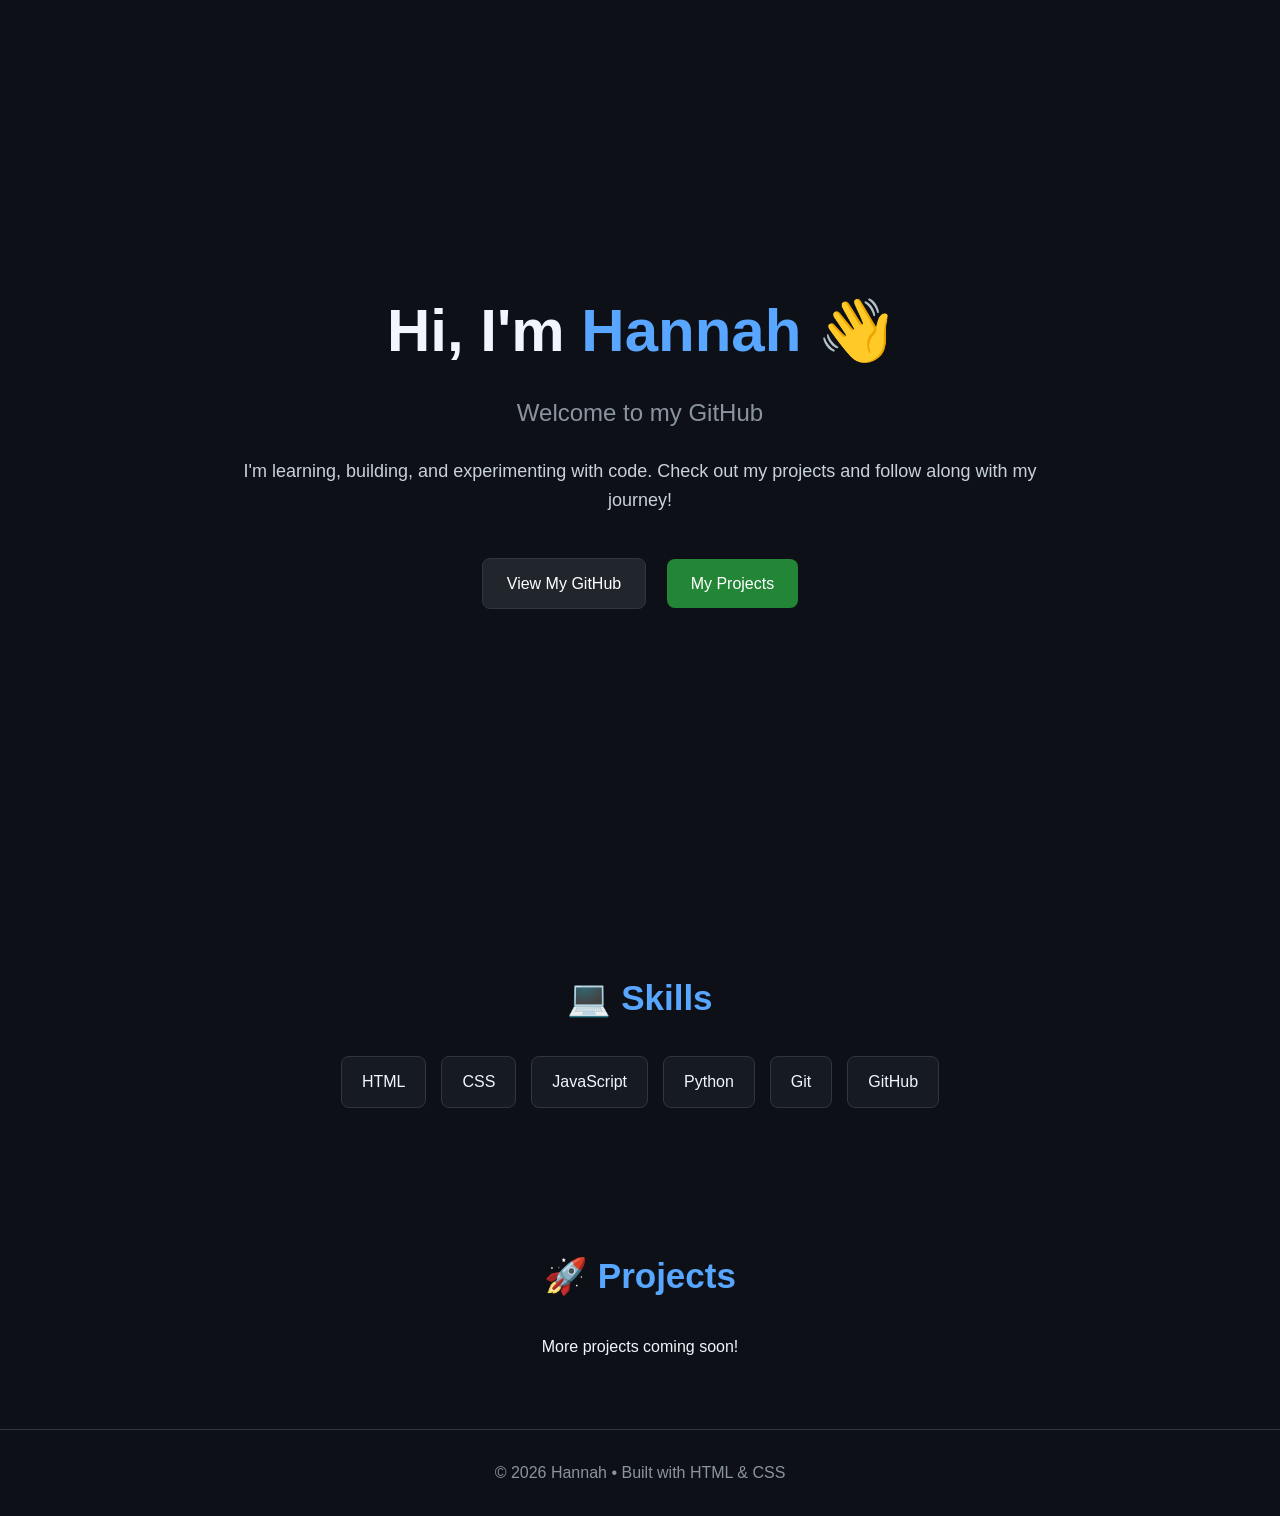
==== index.html @ f025196f "Create index.html for personal GitHub profile Initial HTML structure for personal GitHub page with s" ====
<!DOCTYPE html>
<html lang="en">
<head>
    <meta charset="UTF-8">
    <meta name="viewport" content="width=device-width, initial-scale=1.0">

    <title>Hannah's GitHub</title>

    <style>
        * {
            margin: 0;
            padding: 0;
            box-sizing: border-box;
        }

        body {
            font-family: Arial, sans-serif;
            background: #0d1117;
            color: #f0f6fc;
            line-height: 1.6;
        }

        header {
            min-height: 100vh;
            display: flex;
            justify-content: center;
            align-items: center;
            text-align: center;
            padding: 40px 20px;
        }

        .container {
            max-width: 800px;
        }

        h1 {
            font-size: 60px;
            margin-bottom: 15px;
        }

        h1 span {
            color: #58a6ff;
        }

        .subtitle {
            font-size: 24px;
            color: #8b949e;
            margin-bottom: 25px;
        }

        .description {
            font-size: 18px;
            color: #c9d1d9;
            margin-bottom: 35px;
        }

        .buttons a {
            display: inline-block;
            text-decoration: none;
            color: white;
            background: #238636;
            padding: 12px 24px;
            margin: 8px;
            border-radius: 8px;
            transition: 0.3s;
        }

        .buttons a:hover {
            background: #2ea043;
            transform: translateY(-2px);
        }

        .github {
            background: #21262d !important;
            border: 1px solid #30363d;
        }

        section {
            padding: 70px 20px;
            text-align: center;
        }

        section h2 {
            font-size: 35px;
            margin-bottom: 30px;
            color: #58a6ff;
        }

        .skills {
            display: flex;
            justify-content: center;
            flex-wrap: wrap;
            gap: 15px;
        }

        .skill {
            background: #161b22;
            border: 1px solid #30363d;
            padding: 12px 20px;
            border-radius: 8px;
        }

        footer {
            text-align: center;
            padding: 30px;
            color: #8b949e;
            border-top: 1px solid #30363d;
        }
    </style>
</head>

<body>

    <header>
        <div class="container">

            <h1>Hi, I'm <span>Hannah</span> 👋</h1>

            <p class="subtitle">
                Welcome to my GitHub
            </p>

            <p class="description">
                I'm learning, building, and experimenting with code.
                Check out my projects and follow along with my journey!
            </p>

            <div class="buttons">
                <a href="https://github.com/YOUR-USERNAME"
                   class="github"
                   target="_blank">
                    View My GitHub
                </a>

                <a href="#projects">
                    My Projects
                </a>
            </div>

        </div>
    </header>


    <section>
        <h2>💻 Skills</h2>

        <div class="skills">
            <div class="skill">HTML</div>
            <div class="skill">CSS</div>
            <div class="skill">JavaScript</div>
            <div class="skill">Python</div>
            <div class="skill">Git</div>
            <div class="skill">GitHub</div>
        </div>
    </section>


    <section id="projects">
        <h2>🚀 Projects</h2>

        <p>
            More projects coming soon!
        </p>
    </section>


    <footer>
        © 2026 Hannah • Built with HTML & CSS
    </footer>

</body>
</html>
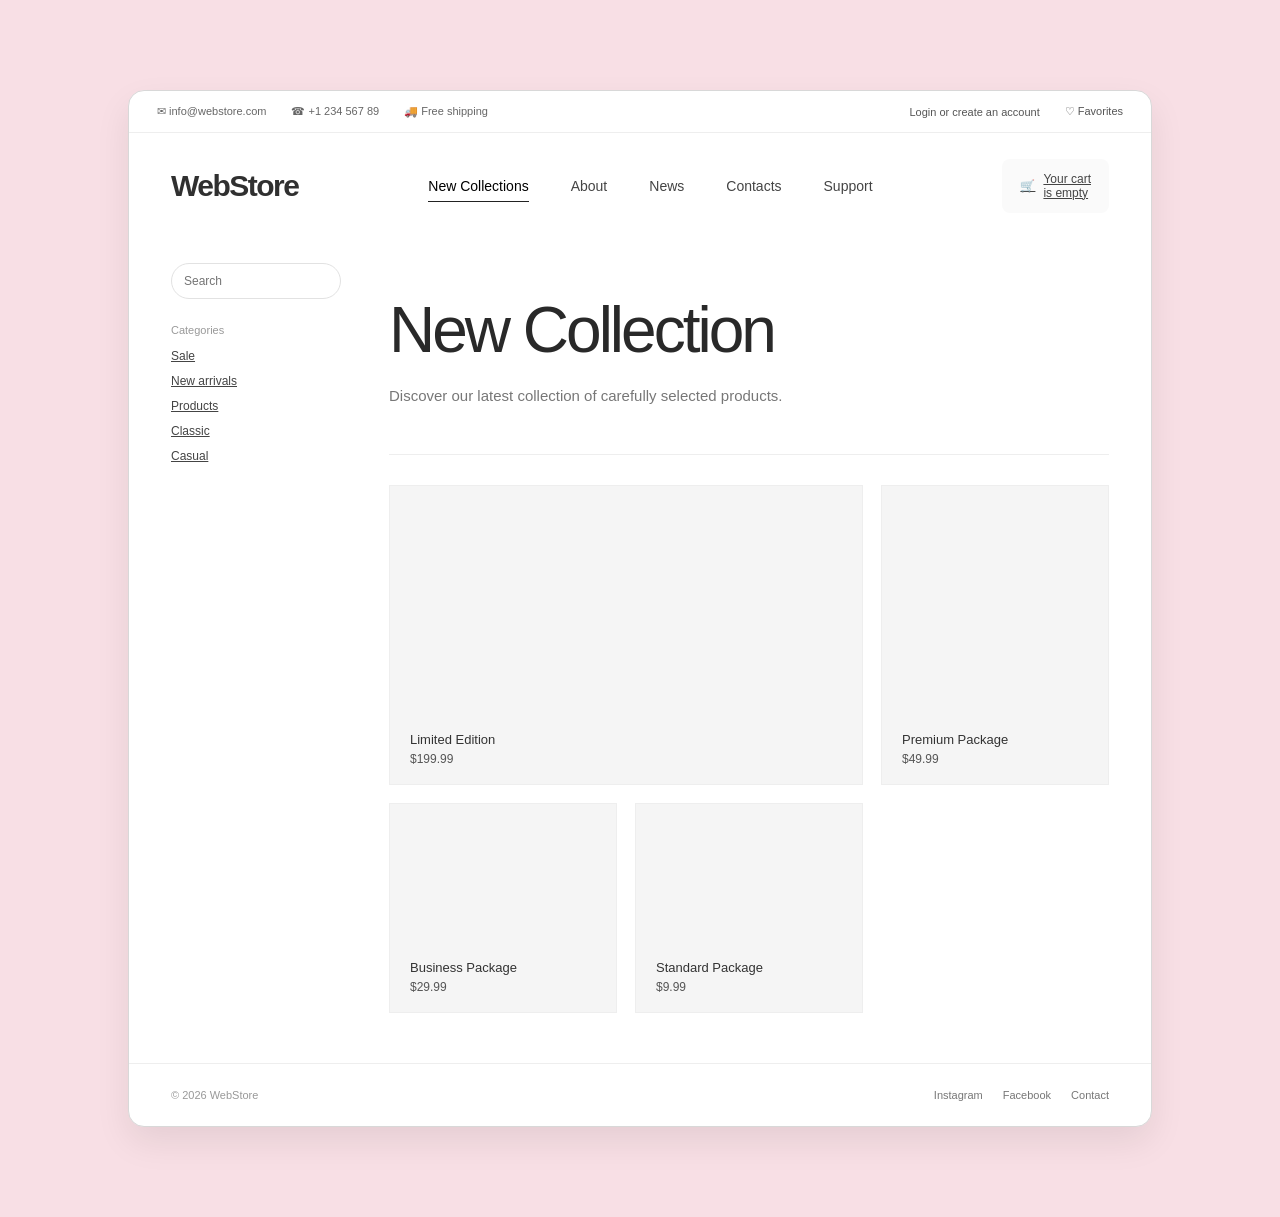
==== commit 0ef78849: "Update index.html" ====
--- a/index.html
+++ b/index.html
@@ -1,172 +1,183 @@
 <!DOCTYPE html>
 <html lang="en">
+
 <head>
+
     <meta charset="UTF-8">
-    <meta name="viewport" content="width=device-width, initial-scale=1.0">
 
-    <title>Hannah's GitHub</title>
+    <meta
+        name="viewport"
+        content="width=device-width, initial-scale=1.0">
 
-    <style>
-        * {
-            margin: 0;
-            padding: 0;
-            box-sizing: border-box;
-        }
+    <title>WebStore</title>
 
-        body {
-            font-family: Arial, sans-serif;
-            background: #0d1117;
-            color: #f0f6fc;
-            line-height: 1.6;
-        }
+    <link rel="stylesheet" href="style.css">
 
-        header {
-            min-height: 100vh;
-            display: flex;
-            justify-content: center;
-            align-items: center;
-            text-align: center;
-            padding: 40px 20px;
-        }
-
-        .container {
-            max-width: 800px;
-        }
-
-        h1 {
-            font-size: 60px;
-            margin-bottom: 15px;
-        }
-
-        h1 span {
-            color: #58a6ff;
-        }
-
-        .subtitle {
-            font-size: 24px;
-            color: #8b949e;
-            margin-bottom: 25px;
-        }
-
-        .description {
-            font-size: 18px;
-            color: #c9d1d9;
-            margin-bottom: 35px;
-        }
-
-        .buttons a {
-            display: inline-block;
-            text-decoration: none;
-            color: white;
-            background: #238636;
-            padding: 12px 24px;
-            margin: 8px;
-            border-radius: 8px;
-            transition: 0.3s;
-        }
-
-        .buttons a:hover {
-            background: #2ea043;
-            transform: translateY(-2px);
-        }
-
-        .github {
-            background: #21262d !important;
-            border: 1px solid #30363d;
-        }
-
-        section {
-            padding: 70px 20px;
-            text-align: center;
-        }
-
-        section h2 {
-            font-size: 35px;
-            margin-bottom: 30px;
-            color: #58a6ff;
-        }
-
-        .skills {
-            display: flex;
-            justify-content: center;
-            flex-wrap: wrap;
-            gap: 15px;
-        }
-
-        .skill {
-            background: #161b22;
-            border: 1px solid #30363d;
-            padding: 12px 20px;
-            border-radius: 8px;
-        }
-
-        footer {
-            text-align: center;
-            padding: 30px;
-            color: #8b949e;
-            border-top: 1px solid #30363d;
-        }
-    </style>
 </head>
 
 <body>
 
-    <header>
-        <div class="container">
+    <div class="site-frame">
 
-            <h1>Hi, I'm <span>Hannah</span> 👋</h1>
+        <!-- Navigation is inserted here -->
+        <div id="site-nav"></div>
 
-            <p class="subtitle">
-                Welcome to my GitHub
-            </p>
 
-            <p class="description">
-                I'm learning, building, and experimenting with code.
-                Check out my projects and follow along with my journey!
-            </p>
+        <main class="page-content">
 
-            <div class="buttons">
-                <a href="https://github.com/YOUR-USERNAME"
-                   class="github"
-                   target="_blank">
-                    View My GitHub
-                </a>
+            <aside class="sidebar">
 
-                <a href="#projects">
-                    My Projects
-                </a>
+                <input
+                    class="sidebar-search"
+                    type="search"
+                    placeholder="Search">
+
+                <div class="sidebar-section">
+
+                    <div class="sidebar-title">
+                        Categories
+                    </div>
+
+                    <ul>
+
+                        <li>
+                            <a href="#">Sale</a>
+                        </li>
+
+                        <li>
+                            <a href="#">New arrivals</a>
+                        </li>
+
+                        <li>
+                            <a href="#">Products</a>
+                        </li>
+
+                        <li>
+                            <a href="#">Classic</a>
+                        </li>
+
+                        <li>
+                            <a href="#">Casual</a>
+                        </li>
+
+                    </ul>
+
+                </div>
+
+            </aside>
+
+
+            <section class="main-content">
+
+                <div class="hero">
+
+                    <h1>
+                        New Collection
+                    </h1>
+
+                    <p>
+                        Discover our latest collection
+                        of carefully selected products.
+                    </p>
+
+                </div>
+
+
+                <div class="card-grid">
+
+                    <div class="card large">
+
+                        <div class="card-info">
+
+                            <div class="card-title">
+                                Limited Edition
+                            </div>
+
+                            <div class="card-price">
+                                $199.99
+                            </div>
+
+                        </div>
+
+                    </div>
+
+
+                    <div class="card">
+
+                        <div class="card-info">
+
+                            <div class="card-title">
+                                Premium Package
+                            </div>
+
+                            <div class="card-price">
+                                $49.99
+                            </div>
+
+                        </div>
+
+                    </div>
+
+
+                    <div class="card">
+
+                        <div class="card-info">
+
+                            <div class="card-title">
+                                Business Package
+                            </div>
+
+                            <div class="card-price">
+                                $29.99
+                            </div>
+
+                        </div>
+
+                    </div>
+
+
+                    <div class="card">
+
+                        <div class="card-info">
+
+                            <div class="card-title">
+                                Standard Package
+                            </div>
+
+                            <div class="card-price">
+                                $9.99
+                            </div>
+
+                        </div>
+
+                    </div>
+
+                </div>
+
+            </section>
+
+        </main>
+
+
+        <footer class="footer">
+
+            <span>
+                © 2026 WebStore
+            </span>
+
+            <div class="footer-links">
+                <a href="#">Instagram</a>
+                <a href="#">Facebook</a>
+                <a href="#">Contact</a>
             </div>
 
-        </div>
-    </header>
+        </footer>
+
+    </div>
 
 
-    <section>
-        <h2>💻 Skills</h2>
-
-        <div class="skills">
-            <div class="skill">HTML</div>
-            <div class="skill">CSS</div>
-            <div class="skill">JavaScript</div>
-            <div class="skill">Python</div>
-            <div class="skill">Git</div>
-            <div class="skill">GitHub</div>
-        </div>
-    </section>
-
-
-    <section id="projects">
-        <h2>🚀 Projects</h2>
-
-        <p>
-            More projects coming soon!
-        </p>
-    </section>
-
-
-    <footer>
-        © 2026 Hannah • Built with HTML & CSS
-    </footer>
+    <script src="navigation.js"></script>
 
 </body>
+
 </html>
--- a/style.css
+++ b/style.css
@@ -0,0 +1,581 @@
+/* =========================================
+   GLOBAL RESET
+========================================= */
+
+* {
+    margin: 0;
+    padding: 0;
+    box-sizing: border-box;
+}
+
+html {
+    scroll-behavior: smooth;
+}
+
+body {
+    font-family: Arial, Helvetica, sans-serif;
+    background: #f8dfe5; /* light pink */
+    color: #333;
+    min-height: 100vh;
+}
+
+
+/* =========================================
+   MAIN WEBSITE FRAME
+
+   10% of the screen is left as pink
+   around the website.
+========================================= */
+
+.site-frame {
+    width: 80vw;
+    min-height: 80vh;
+
+    margin: 10vh auto;
+
+    background: #ffffff;
+
+    border: 1px solid #d8d8d8;
+    border-radius: 16px;
+
+    overflow: hidden;
+
+    box-shadow:
+        0 15px 35px rgba(0, 0, 0, 0.08);
+}
+
+
+/* =========================================
+   TOP INFORMATION BAR
+========================================= */
+
+.top-bar {
+    height: 42px;
+
+    display: flex;
+    align-items: center;
+    justify-content: space-between;
+
+    padding: 0 28px;
+
+    border-bottom: 1px solid #eeeeee;
+
+    font-size: 11px;
+    color: #666;
+}
+
+.top-left,
+.top-right {
+    display: flex;
+    align-items: center;
+    gap: 25px;
+}
+
+.top-bar a {
+    color: #555;
+    text-decoration: none;
+}
+
+.top-bar a:hover {
+    color: #000;
+}
+
+
+/* =========================================
+   MAIN NAVIGATION
+========================================= */
+
+.main-nav {
+    min-height: 105px;
+
+    display: flex;
+    align-items: center;
+    justify-content: space-between;
+
+    padding: 0 42px;
+
+    background: #fff;
+}
+
+
+/* LOGO */
+
+.logo {
+    font-size: 30px;
+    font-weight: 700;
+    letter-spacing: -1.5px;
+
+    color: #303030;
+
+    text-decoration: none;
+}
+
+
+/* NAVIGATION LINKS */
+
+.nav-links {
+    display: flex;
+    align-items: center;
+    gap: 42px;
+
+    list-style: none;
+}
+
+.nav-links a {
+    position: relative;
+
+    color: #444;
+
+    text-decoration: none;
+
+    font-size: 14px;
+    font-weight: 400;
+
+    transition: color 0.25s ease;
+}
+
+.nav-links a:hover {
+    color: #000;
+}
+
+
+/* ACTIVE PAGE */
+
+.nav-links a.active {
+    color: #000;
+}
+
+.nav-links a.active::after {
+    content: "";
+
+    position: absolute;
+
+    left: 0;
+    right: 0;
+    bottom: -8px;
+
+    height: 1px;
+
+    background: #222;
+}
+
+
+/* =========================================
+   CART BUTTON
+========================================= */
+
+.cart-button {
+    display: flex;
+    align-items: center;
+    gap: 8px;
+
+    padding: 13px 18px;
+
+    border: none;
+    border-radius: 8px;
+
+    background: #fafafa;
+
+    color: #444;
+
+    font-size: 12px;
+
+    cursor: pointer;
+
+    transition: 0.25s ease;
+}
+
+.cart-button:hover {
+    background: #f0f0f0;
+}
+
+
+/* =========================================
+   PAGE CONTENT
+========================================= */
+
+.page-content {
+    display: flex;
+
+    padding: 25px 42px 50px;
+
+    gap: 48px;
+}
+
+
+/* =========================================
+   SIDEBAR
+========================================= */
+
+.sidebar {
+    width: 170px;
+    flex-shrink: 0;
+}
+
+.sidebar-search {
+    width: 100%;
+
+    padding: 10px 12px;
+
+    border: 1px solid #e2e2e2;
+    border-radius: 20px;
+
+    outline: none;
+
+    font-size: 12px;
+}
+
+.sidebar-search:focus {
+    border-color: #aaa;
+}
+
+
+.sidebar-section {
+    margin-top: 25px;
+}
+
+.sidebar-title {
+    font-size: 11px;
+    color: #999;
+
+    margin-bottom: 10px;
+}
+
+.sidebar ul {
+    list-style: none;
+}
+
+.sidebar li {
+    margin-bottom: 7px;
+}
+
+.sidebar a {
+    color: #444;
+
+    font-size: 12px;
+
+    text-decoration: underline;
+
+    transition: 0.2s;
+}
+
+.sidebar a:hover {
+    color: #000;
+}
+
+
+/* =========================================
+   MAIN PAGE AREA
+========================================= */
+
+.main-content {
+    flex: 1;
+}
+
+
+/* =========================================
+   HERO
+========================================= */
+
+.hero {
+    padding: 35px 0 45px;
+
+    border-bottom: 1px solid #eeeeee;
+}
+
+.hero h1 {
+    font-size: clamp(35px, 5vw, 64px);
+
+    line-height: 1;
+
+    font-weight: 500;
+
+    letter-spacing: -3px;
+
+    color: #292929;
+
+    margin-bottom: 20px;
+}
+
+.hero p {
+    max-width: 550px;
+
+    color: #777;
+
+    font-size: 15px;
+
+    line-height: 1.8;
+}
+
+
+/* =========================================
+   GRID
+========================================= */
+
+.card-grid {
+    display: grid;
+
+    grid-template-columns: repeat(3, 1fr);
+
+    gap: 18px;
+
+    margin-top: 30px;
+}
+
+
+/* =========================================
+   CARDS
+========================================= */
+
+.card {
+    position: relative;
+
+    min-height: 210px;
+
+    background: #f5f5f5;
+
+    border: 1px solid #eeeeee;
+
+    overflow: hidden;
+
+    transition:
+        transform 0.25s ease,
+        box-shadow 0.25s ease;
+}
+
+.card:hover {
+    transform: translateY(-4px);
+
+    box-shadow:
+        0 12px 25px rgba(0, 0, 0, 0.08);
+}
+
+
+/* LARGE CARD */
+
+.card.large {
+    grid-column: span 2;
+    min-height: 300px;
+}
+
+
+/* CARD IMAGE */
+
+.card-image {
+    width: 100%;
+    height: 100%;
+
+    object-fit: cover;
+
+    display: block;
+}
+
+
+/* CARD TEXT */
+
+.card-info {
+    position: absolute;
+
+    left: 20px;
+    bottom: 18px;
+}
+
+.card-title {
+    font-size: 13px;
+    color: #333;
+
+    margin-bottom: 5px;
+}
+
+.card-price {
+    font-size: 12px;
+    color: #555;
+}
+
+
+/* =========================================
+   BUTTONS
+========================================= */
+
+.button {
+    display: inline-block;
+
+    padding: 12px 22px;
+
+    background: #222;
+    color: #fff;
+
+    text-decoration: none;
+
+    border-radius: 5px;
+
+    font-size: 12px;
+
+    transition: 0.25s ease;
+}
+
+.button:hover {
+    background: #444;
+}
+
+
+/* =========================================
+   FOOTER
+========================================= */
+
+.footer {
+    border-top: 1px solid #eeeeee;
+
+    padding: 25px 42px;
+
+    display: flex;
+
+    justify-content: space-between;
+    align-items: center;
+
+    color: #999;
+
+    font-size: 11px;
+}
+
+.footer-links {
+    display: flex;
+    gap: 20px;
+}
+
+.footer a {
+    color: #777;
+    text-decoration: none;
+}
+
+.footer a:hover {
+    color: #222;
+}
+
+
+/* =========================================
+   MOBILE NAVIGATION
+========================================= */
+
+.menu-button {
+    display: none;
+
+    border: none;
+    background: transparent;
+
+    font-size: 24px;
+
+    cursor: pointer;
+}
+
+
+/* =========================================
+   RESPONSIVE DESIGN
+========================================= */
+
+@media (max-width: 900px) {
+
+    .site-frame {
+        width: 90vw;
+        margin: 5vh auto;
+    }
+
+    .main-nav {
+        padding: 0 25px;
+    }
+
+    .nav-links {
+        gap: 20px;
+    }
+
+    .page-content {
+        padding: 25px;
+        gap: 25px;
+    }
+
+    .card-grid {
+        grid-template-columns: repeat(2, 1fr);
+    }
+
+    .card.large {
+        grid-column: span 2;
+    }
+}
+
+
+@media (max-width: 650px) {
+
+    body {
+        background: #f8dfe5;
+    }
+
+    .site-frame {
+        width: 94vw;
+        margin: 3vh auto;
+
+        border-radius: 10px;
+    }
+
+    .top-bar {
+        display: none;
+    }
+
+    .main-nav {
+        min-height: 75px;
+
+        padding: 0 20px;
+    }
+
+    .menu-button {
+        display: block;
+    }
+
+    .nav-links {
+        display: none;
+
+        position: absolute;
+
+        top: 75px;
+        left: 0;
+        right: 0;
+
+        flex-direction: column;
+
+        padding: 25px;
+
+        background: white;
+
+        border-bottom: 1px solid #ddd;
+
+        z-index: 100;
+    }
+
+    .nav-links.open {
+        display: flex;
+    }
+
+    .page-content {
+        flex-direction: column;
+
+        padding: 20px;
+    }
+
+    .sidebar {
+        width: 100%;
+    }
+
+    .card-grid {
+        grid-template-columns: 1fr;
+    }
+
+    .card.large {
+        grid-column: span 1;
+    }
+
+    .footer {
+        flex-direction: column;
+        gap: 15px;
+
+        text-align: center;
+    }
+}
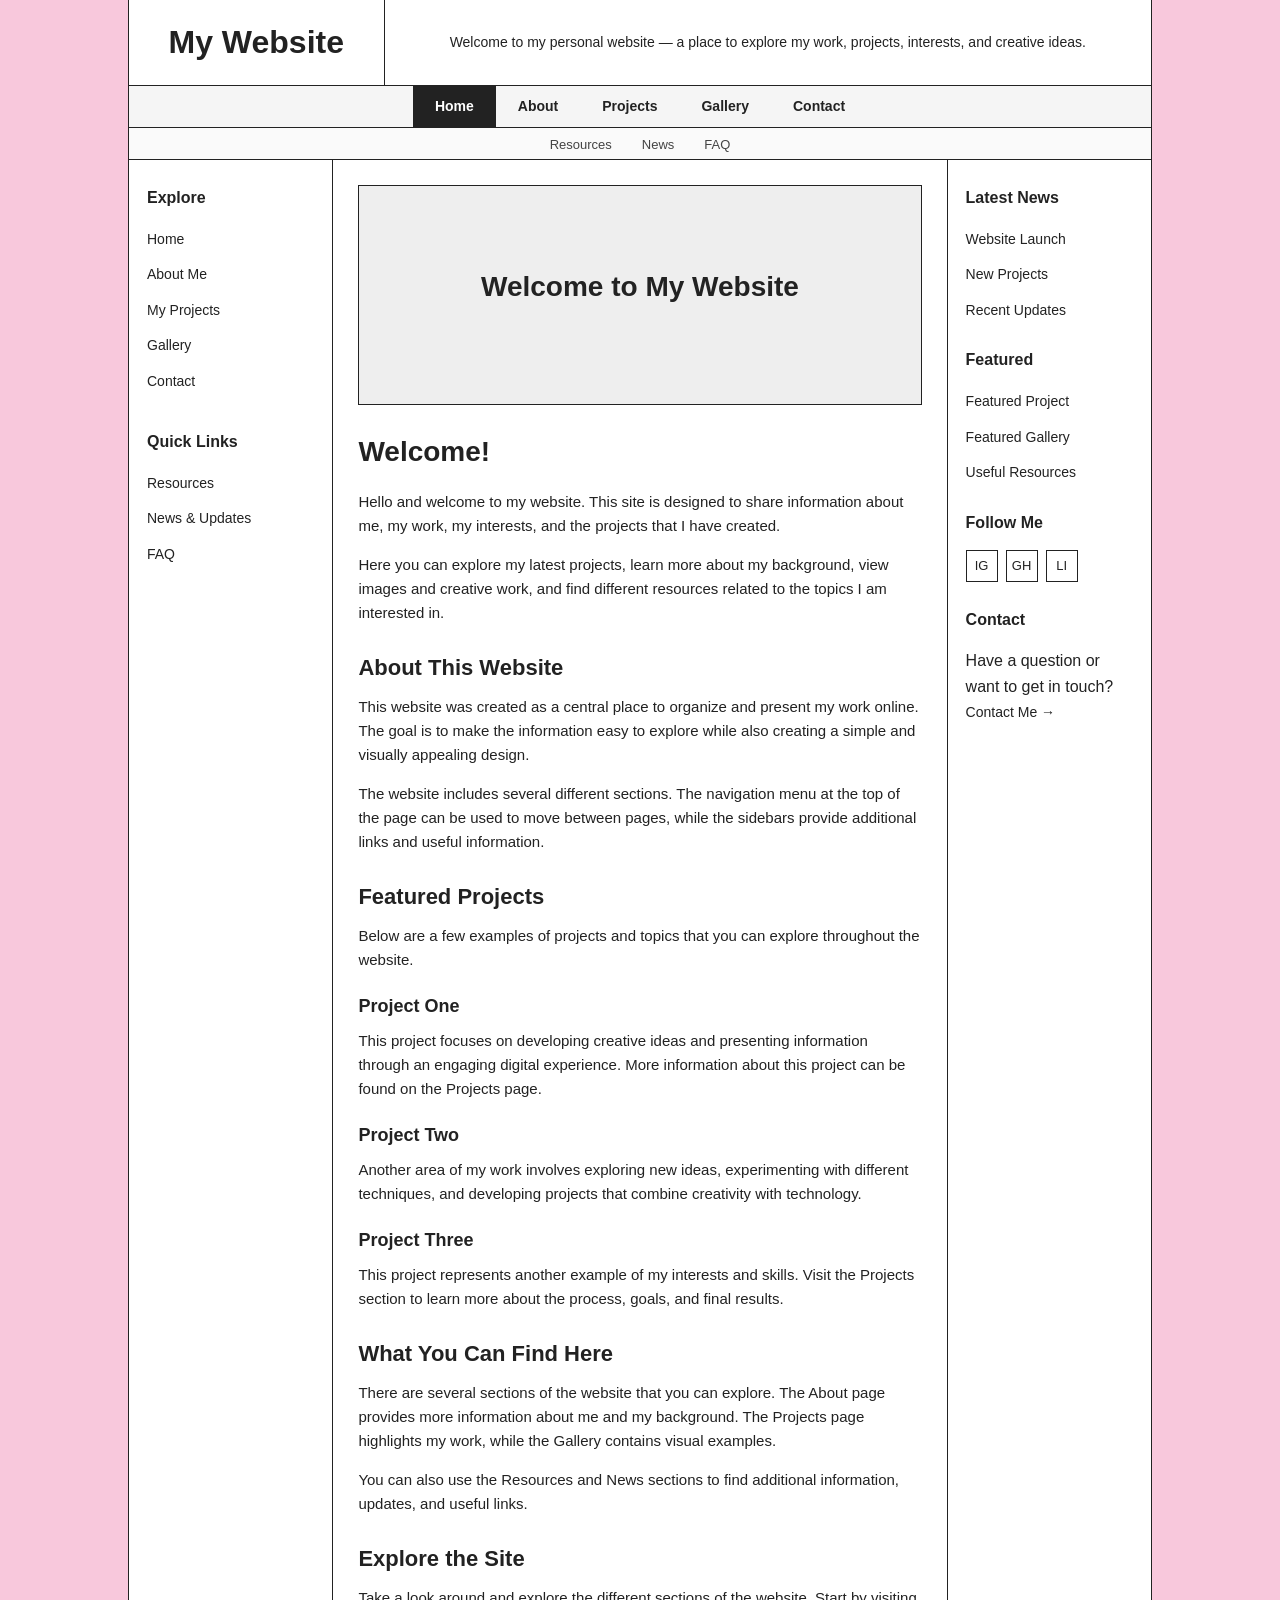
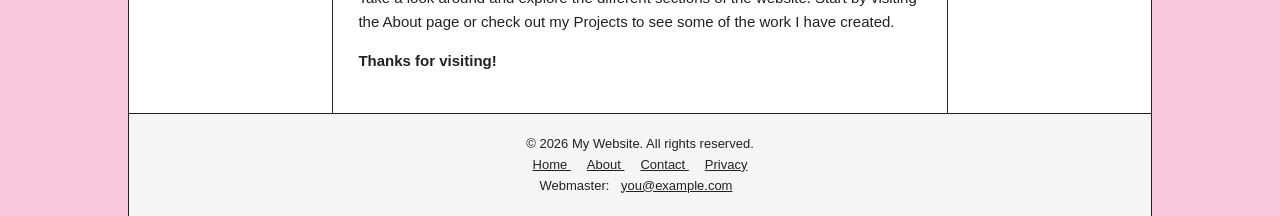
==== commit 4635dc17: "Revise index.html for website update" ====
--- a/index.html
+++ b/index.html
@@ -2,181 +2,469 @@
 <html lang="en">
 
 <head>
-
     <meta charset="UTF-8">
 
-    <meta
-        name="viewport"
-        content="width=device-width, initial-scale=1.0">
-
-    <title>WebStore</title>
-
+    <meta name="viewport" content="width=device-width, initial-scale=1.0">
+
+    <title>Home | My Website</title>
+
+    <!-- Main CSS -->
     <link rel="stylesheet" href="style.css">
-
 </head>
 
+
 <body>
 
-    <div class="site-frame">
-
-        <!-- Navigation is inserted here -->
-        <div id="site-nav"></div>
-
-
-        <main class="page-content">
-
-            <aside class="sidebar">
-
-                <input
-                    class="sidebar-search"
-                    type="search"
-                    placeholder="Search">
-
-                <div class="sidebar-section">
-
-                    <div class="sidebar-title">
-                        Categories
+    <!-- =========================================
+         MAIN WEBSITE CONTAINER
+         ========================================= -->
+
+    <div class="site-wrapper">
+
+
+        <!-- =========================================
+             HEADER
+             ========================================= -->
+
+        <header class="site-header">
+
+            <!-- Logo -->
+
+            <div class="logo">
+                <a href="index.html">My Website</a>
+            </div>
+
+
+            <!-- Website Description -->
+
+            <div class="header-info">
+
+                <p>
+                    Welcome to my personal website — a place to
+                    explore my work, projects, interests, and
+                    creative ideas.
+                </p>
+
+            </div>
+
+        </header>
+
+
+
+        <!-- =========================================
+             NAVIGATION
+             Created automatically by nav.js
+             ========================================= -->
+
+        <div id="navigation"></div>
+
+
+
+        <!-- =========================================
+             THREE COLUMN PAGE
+             ========================================= -->
+
+        <div class="page-layout">
+
+
+            <!-- =====================================
+                 LEFT SIDEBAR
+                 ===================================== -->
+
+            <aside class="left-sidebar">
+
+                <h3>Explore</h3>
+
+                <ul>
+
+                    <li>
+                        <a href="index.html">
+                            Home
+                        </a>
+                    </li>
+
+                    <li>
+                        <a href="about.html">
+                            About Me
+                        </a>
+                    </li>
+
+                    <li>
+                        <a href="projects.html">
+                            My Projects
+                        </a>
+                    </li>
+
+                    <li>
+                        <a href="gallery.html">
+                            Gallery
+                        </a>
+                    </li>
+
+                    <li>
+                        <a href="contact.html">
+                            Contact
+                        </a>
+                    </li>
+
+                </ul>
+
+
+                <br>
+
+
+                <h3>Quick Links</h3>
+
+                <ul>
+
+                    <li>
+                        <a href="resources.html">
+                            Resources
+                        </a>
+                    </li>
+
+                    <li>
+                        <a href="news.html">
+                            News & Updates
+                        </a>
+                    </li>
+
+                    <li>
+                        <a href="faq.html">
+                            FAQ
+                        </a>
+                    </li>
+
+                </ul>
+
+            </aside>
+
+
+
+            <!-- =====================================
+                 MAIN CONTENT
+                 ===================================== -->
+
+            <main class="main-content">
+
+
+                <!-- HERO IMAGE -->
+
+                <div class="hero">
+
+                    <h1>
+                        Welcome to My Website
+                    </h1>
+
+                </div>
+
+
+                <!-- INTRODUCTION -->
+
+                <h1>Welcome!</h1>
+
+                <p>
+                    Hello and welcome to my website. This site is
+                    designed to share information about me, my work,
+                    my interests, and the projects that I have
+                    created.
+                </p>
+
+                <p>
+                    Here you can explore my latest projects, learn
+                    more about my background, view images and
+                    creative work, and find different resources
+                    related to the topics I am interested in.
+                </p>
+
+
+                <!-- ABOUT SECTION -->
+
+                <h2>About This Website</h2>
+
+                <p>
+                    This website was created as a central place to
+                    organize and present my work online. The goal is
+                    to make the information easy to explore while
+                    also creating a simple and visually appealing
+                    design.
+                </p>
+
+                <p>
+                    The website includes several different sections.
+                    The navigation menu at the top of the page can be
+                    used to move between pages, while the sidebars
+                    provide additional links and useful information.
+                </p>
+
+
+                <!-- FEATURED PROJECTS -->
+
+                <h2>Featured Projects</h2>
+
+                <p>
+                    Below are a few examples of projects and topics
+                    that you can explore throughout the website.
+                </p>
+
+
+                <h3>Project One</h3>
+
+                <p>
+                    This project focuses on developing creative ideas
+                    and presenting information through an engaging
+                    digital experience. More information about this
+                    project can be found on the Projects page.
+                </p>
+
+
+                <h3>Project Two</h3>
+
+                <p>
+                    Another area of my work involves exploring new
+                    ideas, experimenting with different techniques,
+                    and developing projects that combine creativity
+                    with technology.
+                </p>
+
+
+                <h3>Project Three</h3>
+
+                <p>
+                    This project represents another example of my
+                    interests and skills. Visit the Projects section
+                    to learn more about the process, goals, and final
+                    results.
+                </p>
+
+
+                <!-- WHAT YOU CAN FIND -->
+
+                <h2>What You Can Find Here</h2>
+
+                <p>
+                    There are several sections of the website that
+                    you can explore. The About page provides more
+                    information about me and my background. The
+                    Projects page highlights my work, while the
+                    Gallery contains visual examples.
+                </p>
+
+                <p>
+                    You can also use the Resources and News sections
+                    to find additional information, updates, and
+                    useful links.
+                </p>
+
+
+                <!-- CALL TO ACTION -->
+
+                <h2>Explore the Site</h2>
+
+                <p>
+                    Take a look around and explore the different
+                    sections of the website. Start by visiting the
+                    About page or check out my Projects to see some
+                    of the work I have created.
+                </p>
+
+
+                <p>
+
+                    <strong>
+                        Thanks for visiting!
+                    </strong>
+
+                </p>
+
+            </main>
+
+
+
+            <!-- =====================================
+                 RIGHT SIDEBAR
+                 ===================================== -->
+
+            <aside class="right-sidebar">
+
+                <div class="sticky-content">
+
+
+                    <!-- NEWS -->
+
+                    <div class="sidebar-section">
+
+                        <h3>Latest News</h3>
+
+                        <ul>
+
+                            <li>
+                                <a href="news.html">
+                                    Website Launch
+                                </a>
+                            </li>
+
+                            <li>
+                                <a href="news.html">
+                                    New Projects
+                                </a>
+                            </li>
+
+                            <li>
+                                <a href="news.html">
+                                    Recent Updates
+                                </a>
+                            </li>
+
+                        </ul>
+
                     </div>
 
-                    <ul>
-
-                        <li>
-                            <a href="#">Sale</a>
-                        </li>
-
-                        <li>
-                            <a href="#">New arrivals</a>
-                        </li>
-
-                        <li>
-                            <a href="#">Products</a>
-                        </li>
-
-                        <li>
-                            <a href="#">Classic</a>
-                        </li>
-
-                        <li>
-                            <a href="#">Casual</a>
-                        </li>
-
-                    </ul>
+
+
+                    <!-- FEATURED -->
+
+                    <div class="sidebar-section">
+
+                        <h3>Featured</h3>
+
+                        <ul>
+
+                            <li>
+                                <a href="projects.html">
+                                    Featured Project
+                                </a>
+                            </li>
+
+                            <li>
+                                <a href="gallery.html">
+                                    Featured Gallery
+                                </a>
+                            </li>
+
+                            <li>
+                                <a href="resources.html">
+                                    Useful Resources
+                                </a>
+                            </li>
+
+                        </ul>
+
+                    </div>
+
+
+
+                    <!-- SOCIAL MEDIA -->
+
+                    <div class="sidebar-section">
+
+                        <h3>Follow Me</h3>
+
+                        <div class="social-links">
+
+                            <a
+                                href="#"
+                                aria-label="Instagram">
+                                IG
+                            </a>
+
+                            <a
+                                href="#"
+                                aria-label="GitHub">
+                                GH
+                            </a>
+
+                            <a
+                                href="#"
+                                aria-label="LinkedIn">
+                                LI
+                            </a>
+
+                        </div>
+
+                    </div>
+
+
+
+                    <!-- CONTACT -->
+
+                    <div class="sidebar-section">
+
+                        <h3>Contact</h3>
+
+                        <p>
+                            Have a question or want to get in
+                            touch?
+                        </p>
+
+                        <a href="contact.html">
+                            Contact Me →
+                        </a>
+
+                    </div>
+
 
                 </div>
 
             </aside>
 
 
-            <section class="main-content">
-
-                <div class="hero">
-
-                    <h1>
-                        New Collection
-                    </h1>
-
-                    <p>
-                        Discover our latest collection
-                        of carefully selected products.
-                    </p>
-
-                </div>
-
-
-                <div class="card-grid">
-
-                    <div class="card large">
-
-                        <div class="card-info">
-
-                            <div class="card-title">
-                                Limited Edition
-                            </div>
-
-                            <div class="card-price">
-                                $199.99
-                            </div>
-
-                        </div>
-
-                    </div>
-
-
-                    <div class="card">
-
-                        <div class="card-info">
-
-                            <div class="card-title">
-                                Premium Package
-                            </div>
-
-                            <div class="card-price">
-                                $49.99
-                            </div>
-
-                        </div>
-
-                    </div>
-
-
-                    <div class="card">
-
-                        <div class="card-info">
-
-                            <div class="card-title">
-                                Business Package
-                            </div>
-
-                            <div class="card-price">
-                                $29.99
-                            </div>
-
-                        </div>
-
-                    </div>
-
-
-                    <div class="card">
-
-                        <div class="card-info">
-
-                            <div class="card-title">
-                                Standard Package
-                            </div>
-
-                            <div class="card-price">
-                                $9.99
-                            </div>
-
-                        </div>
-
-                    </div>
-
-                </div>
-
-            </section>
-
-        </main>
-
-
-        <footer class="footer">
-
-            <span>
-                © 2026 WebStore
-            </span>
-
-            <div class="footer-links">
-                <a href="#">Instagram</a>
-                <a href="#">Facebook</a>
-                <a href="#">Contact</a>
-            </div>
+        </div>
+
+
+
+        <!-- =========================================
+             FOOTER
+             ========================================= -->
+
+        <footer class="site-footer">
+
+            <p>
+                © 2026 My Website. All rights reserved.
+            </p>
+
+            <p>
+
+                <a href="index.html">
+                    Home
+                </a>
+
+                <a href="about.html">
+                    About
+                </a>
+
+                <a href="contact.html">
+                    Contact
+                </a>
+
+                <a href="privacy.html">
+                    Privacy
+                </a>
+
+            </p>
+
+            <p>
+
+                Webmaster:
+                
+                <a href="mailto:you@example.com">
+                    you@example.com
+                </a>
+
+            </p>
 
         </footer>
 
+
     </div>
 
 
-    <script src="navigation.js"></script>
+
+    <!-- =========================================
+         JAVASCRIPT NAVIGATION
+         ========================================= -->
+
+    <script src="nav.js"></script>
 
 </body>
 
--- a/style.css
+++ b/style.css
@@ -1,11 +1,11 @@
 /* =========================================
-   GLOBAL RESET
-========================================= */
+   GLOBAL STYLES
+   ========================================= */
 
 * {
+    box-sizing: border-box;
     margin: 0;
     padding: 0;
-    box-sizing: border-box;
 }
 
 html {
@@ -14,568 +14,401 @@
 
 body {
     font-family: Arial, Helvetica, sans-serif;
-    background: #f8dfe5; /* light pink */
-    color: #333;
+    background-color: #f8c8dc; /* Pink outer background */
+    color: #222;
+    line-height: 1.6;
+}
+
+/* =========================================
+   MAIN WEBSITE CONTAINER
+   Leaves 10% background on each side
+   ========================================= */
+
+.site-wrapper {
+    width: 80%;
+    margin: 0 auto;
     min-height: 100vh;
-}
-
-
-/* =========================================
-   MAIN WEBSITE FRAME
-
-   10% of the screen is left as pink
-   around the website.
-========================================= */
-
-.site-frame {
-    width: 80vw;
-    min-height: 80vh;
-
-    margin: 10vh auto;
-
-    background: #ffffff;
-
-    border: 1px solid #d8d8d8;
-    border-radius: 16px;
-
-    overflow: hidden;
-
-    box-shadow:
-        0 15px 35px rgba(0, 0, 0, 0.08);
-}
-
-
-/* =========================================
-   TOP INFORMATION BAR
-========================================= */
-
-.top-bar {
-    height: 42px;
-
-    display: flex;
-    align-items: center;
-    justify-content: space-between;
-
-    padding: 0 28px;
-
-    border-bottom: 1px solid #eeeeee;
-
-    font-size: 11px;
-    color: #666;
-}
-
-.top-left,
-.top-right {
-    display: flex;
-    align-items: center;
-    gap: 25px;
-}
-
-.top-bar a {
-    color: #555;
-    text-decoration: none;
-}
-
-.top-bar a:hover {
-    color: #000;
-}
-
-
-/* =========================================
-   MAIN NAVIGATION
-========================================= */
-
-.main-nav {
-    min-height: 105px;
-
-    display: flex;
-    align-items: center;
-    justify-content: space-between;
-
-    padding: 0 42px;
-
-    background: #fff;
-}
-
-
-/* LOGO */
+    background-color: #ffffff;
+    border-left: 1px solid #222;
+    border-right: 1px solid #222;
+}
+
+/* =========================================
+   HEADER
+   ========================================= */
+
+.site-header {
+    display: grid;
+    grid-template-columns: 25% 75%;
+    border-bottom: 1px solid #222;
+}
+
+/* Logo area */
 
 .logo {
-    font-size: 30px;
-    font-weight: 700;
-    letter-spacing: -1.5px;
-
-    color: #303030;
-
-    text-decoration: none;
-}
-
-
-/* NAVIGATION LINKS */
-
-.nav-links {
-    display: flex;
-    align-items: center;
-    gap: 42px;
-
+    min-height: 85px;
+    display: flex;
+    align-items: center;
+    justify-content: center;
+    border-right: 1px solid #222;
+    font-size: 32px;
+    font-weight: bold;
+}
+
+.logo a {
+    color: #222;
+    text-decoration: none;
+}
+
+/* Information/banner area */
+
+.header-info {
+    display: flex;
+    align-items: center;
+    justify-content: center;
+    text-align: center;
+    padding: 20px;
+    min-height: 85px;
+    background-color: #fff;
+}
+
+.header-info p {
+    max-width: 650px;
+    font-size: 14px;
+}
+
+/* =========================================
+   NAVIGATION
+   Generated by JavaScript
+   ========================================= */
+
+#navigation {
+    width: 100%;
+}
+
+/* Primary navigation */
+
+.primary-nav {
+    display: flex;
+    justify-content: center;
+    align-items: center;
+    min-height: 42px;
+    border-bottom: 1px solid #222;
+    background-color: #f5f5f5;
+}
+
+.primary-nav ul {
+    display: flex;
     list-style: none;
-}
-
-.nav-links a {
-    position: relative;
-
+    flex-wrap: wrap;
+    justify-content: center;
+}
+
+.primary-nav li {
+    margin: 0;
+}
+
+.primary-nav a {
+    display: block;
+    padding: 9px 22px;
+    color: #222;
+    text-decoration: none;
+    font-weight: bold;
+    font-size: 14px;
+    transition: 0.2s ease;
+}
+
+.primary-nav a:hover,
+.primary-nav a.active {
+    background-color: #222;
+    color: white;
+}
+
+/* Secondary navigation */
+
+.secondary-nav {
+    min-height: 32px;
+    display: flex;
+    align-items: center;
+    justify-content: center;
+    border-bottom: 1px solid #222;
+    background-color: #fafafa;
+}
+
+.secondary-nav ul {
+    display: flex;
+    list-style: none;
+    flex-wrap: wrap;
+}
+
+.secondary-nav a {
+    padding: 5px 15px;
     color: #444;
-
-    text-decoration: none;
-
+    text-decoration: none;
+    font-size: 13px;
+}
+
+.secondary-nav a:hover {
+    text-decoration: underline;
+}
+
+/* =========================================
+   MAIN PAGE LAYOUT
+   ========================================= */
+
+.page-layout {
+    display: grid;
+    grid-template-columns: 20% 60% 20%;
+    align-items: stretch;
+}
+
+/* =========================================
+   LEFT SIDEBAR
+   ========================================= */
+
+.left-sidebar {
+    border-right: 1px solid #222;
+    padding: 25px 18px;
+}
+
+.left-sidebar h3 {
+    font-size: 16px;
+    margin-bottom: 15px;
+}
+
+.left-sidebar ul {
+    list-style: none;
+}
+
+.left-sidebar li {
+    margin-bottom: 10px;
+}
+
+.left-sidebar a {
+    color: #222;
+    text-decoration: none;
     font-size: 14px;
-    font-weight: 400;
-
-    transition: color 0.25s ease;
-}
-
-.nav-links a:hover {
-    color: #000;
-}
-
-
-/* ACTIVE PAGE */
-
-.nav-links a.active {
-    color: #000;
-}
-
-.nav-links a.active::after {
-    content: "";
-
-    position: absolute;
-
-    left: 0;
-    right: 0;
-    bottom: -8px;
-
-    height: 1px;
-
-    background: #222;
-}
-
-
-/* =========================================
-   CART BUTTON
-========================================= */
-
-.cart-button {
-    display: flex;
-    align-items: center;
+}
+
+.left-sidebar a:hover {
+    text-decoration: underline;
+}
+
+/* =========================================
+   MAIN CONTENT
+   ========================================= */
+
+.main-content {
+    padding: 25px;
+    min-width: 0;
+}
+
+/* Hero image */
+
+.hero-image {
+    width: 100%;
+    height: 220px;
+    object-fit: cover;
+    display: block;
+    border: 1px solid #222;
+    margin-bottom: 20px;
+}
+
+/* If you use a hero div instead of an image */
+
+.hero {
+    width: 100%;
+    min-height: 220px;
+    border: 1px solid #222;
+    display: flex;
+    align-items: center;
+    justify-content: center;
+    margin-bottom: 25px;
+    background-color: #eee;
+}
+
+.hero h1 {
+    font-size: 32px;
+}
+
+/* Main text */
+
+.main-content h1 {
+    font-size: 28px;
+    margin-bottom: 15px;
+}
+
+.main-content h2 {
+    font-size: 22px;
+    margin-top: 25px;
+    margin-bottom: 10px;
+}
+
+.main-content h3 {
+    font-size: 18px;
+    margin-top: 20px;
+    margin-bottom: 8px;
+}
+
+.main-content p {
+    margin-bottom: 15px;
+    font-size: 15px;
+}
+
+.main-content img {
+    max-width: 100%;
+    height: auto;
+}
+
+/* =========================================
+   RIGHT STICKY SIDEBAR
+   ========================================= */
+
+.right-sidebar {
+    border-left: 1px solid #222;
+    padding: 25px 18px;
+}
+
+.sticky-content {
+    position: sticky;
+    top: 20px;
+}
+
+.right-sidebar h3 {
+    font-size: 16px;
+    margin-bottom: 15px;
+}
+
+.sidebar-section {
+    margin-bottom: 25px;
+}
+
+.sidebar-section ul {
+    list-style: none;
+}
+
+.sidebar-section li {
+    margin-bottom: 10px;
+}
+
+.sidebar-section a {
+    color: #222;
+    text-decoration: none;
+    font-size: 14px;
+}
+
+.sidebar-section a:hover {
+    text-decoration: underline;
+}
+
+/* Social icons */
+
+.social-links {
+    display: flex;
     gap: 8px;
-
-    padding: 13px 18px;
-
-    border: none;
-    border-radius: 8px;
-
-    background: #fafafa;
-
-    color: #444;
-
-    font-size: 12px;
-
-    cursor: pointer;
-
-    transition: 0.25s ease;
-}
-
-.cart-button:hover {
-    background: #f0f0f0;
-}
-
-
-/* =========================================
-   PAGE CONTENT
-========================================= */
-
-.page-content {
-    display: flex;
-
-    padding: 25px 42px 50px;
-
-    gap: 48px;
-}
-
-
-/* =========================================
-   SIDEBAR
-========================================= */
-
-.sidebar {
-    width: 170px;
-    flex-shrink: 0;
-}
-
-.sidebar-search {
-    width: 100%;
-
-    padding: 10px 12px;
-
-    border: 1px solid #e2e2e2;
-    border-radius: 20px;
-
-    outline: none;
-
-    font-size: 12px;
-}
-
-.sidebar-search:focus {
-    border-color: #aaa;
-}
-
-
-.sidebar-section {
-    margin-top: 25px;
-}
-
-.sidebar-title {
-    font-size: 11px;
-    color: #999;
-
-    margin-bottom: 10px;
-}
-
-.sidebar ul {
-    list-style: none;
-}
-
-.sidebar li {
-    margin-bottom: 7px;
-}
-
-.sidebar a {
-    color: #444;
-
-    font-size: 12px;
-
-    text-decoration: underline;
-
-    transition: 0.2s;
-}
-
-.sidebar a:hover {
-    color: #000;
-}
-
-
-/* =========================================
-   MAIN PAGE AREA
-========================================= */
-
-.main-content {
-    flex: 1;
-}
-
-
-/* =========================================
-   HERO
-========================================= */
-
-.hero {
-    padding: 35px 0 45px;
-
-    border-bottom: 1px solid #eeeeee;
-}
-
-.hero h1 {
-    font-size: clamp(35px, 5vw, 64px);
-
-    line-height: 1;
-
-    font-weight: 500;
-
-    letter-spacing: -3px;
-
-    color: #292929;
-
-    margin-bottom: 20px;
-}
-
-.hero p {
-    max-width: 550px;
-
-    color: #777;
-
-    font-size: 15px;
-
-    line-height: 1.8;
-}
-
-
-/* =========================================
-   GRID
-========================================= */
-
-.card-grid {
-    display: grid;
-
-    grid-template-columns: repeat(3, 1fr);
-
-    gap: 18px;
-
-    margin-top: 30px;
-}
-
-
-/* =========================================
-   CARDS
-========================================= */
-
-.card {
-    position: relative;
-
-    min-height: 210px;
-
-    background: #f5f5f5;
-
-    border: 1px solid #eeeeee;
-
-    overflow: hidden;
-
-    transition:
-        transform 0.25s ease,
-        box-shadow 0.25s ease;
-}
-
-.card:hover {
-    transform: translateY(-4px);
-
-    box-shadow:
-        0 12px 25px rgba(0, 0, 0, 0.08);
-}
-
-
-/* LARGE CARD */
-
-.card.large {
-    grid-column: span 2;
-    min-height: 300px;
-}
-
-
-/* CARD IMAGE */
-
-.card-image {
-    width: 100%;
-    height: 100%;
-
-    object-fit: cover;
-
-    display: block;
-}
-
-
-/* CARD TEXT */
-
-.card-info {
-    position: absolute;
-
-    left: 20px;
-    bottom: 18px;
-}
-
-.card-title {
+    flex-wrap: wrap;
+}
+
+.social-links a {
+    width: 32px;
+    height: 32px;
+    border: 1px solid #222;
+    display: flex;
+    justify-content: center;
+    align-items: center;
+    text-decoration: none;
+    color: #222;
     font-size: 13px;
-    color: #333;
-
-    margin-bottom: 5px;
-}
-
-.card-price {
-    font-size: 12px;
-    color: #555;
-}
-
-
-/* =========================================
-   BUTTONS
-========================================= */
-
-.button {
-    display: inline-block;
-
-    padding: 12px 22px;
-
-    background: #222;
-    color: #fff;
-
-    text-decoration: none;
-
-    border-radius: 5px;
-
-    font-size: 12px;
-
-    transition: 0.25s ease;
-}
-
-.button:hover {
-    background: #444;
-}
-
+}
+
+.social-links a:hover {
+    background-color: #222;
+    color: white;
+}
 
 /* =========================================
    FOOTER
-========================================= */
-
-.footer {
-    border-top: 1px solid #eeeeee;
-
-    padding: 25px 42px;
-
-    display: flex;
-
-    justify-content: space-between;
-    align-items: center;
-
-    color: #999;
-
-    font-size: 11px;
-}
-
-.footer-links {
-    display: flex;
-    gap: 20px;
-}
-
-.footer a {
-    color: #777;
-    text-decoration: none;
-}
-
-.footer a:hover {
-    color: #222;
-}
-
-
-/* =========================================
-   MOBILE NAVIGATION
-========================================= */
-
-.menu-button {
-    display: none;
-
-    border: none;
-    background: transparent;
-
-    font-size: 24px;
-
-    cursor: pointer;
-}
-
-
-/* =========================================
-   RESPONSIVE DESIGN
-========================================= */
+   ========================================= */
+
+.site-footer {
+    border-top: 1px solid #222;
+    padding: 20px;
+    text-align: center;
+    background-color: #f5f5f5;
+    font-size: 13px;
+}
+
+.site-footer a {
+    color: #222;
+    margin: 0 8px;
+}
+
+/* =========================================
+   MOBILE RESPONSIVE DESIGN
+   ========================================= */
 
 @media (max-width: 900px) {
 
-    .site-frame {
-        width: 90vw;
-        margin: 5vh auto;
-    }
-
-    .main-nav {
-        padding: 0 25px;
-    }
-
-    .nav-links {
-        gap: 20px;
-    }
-
-    .page-content {
-        padding: 25px;
-        gap: 25px;
-    }
-
-    .card-grid {
-        grid-template-columns: repeat(2, 1fr);
-    }
-
-    .card.large {
-        grid-column: span 2;
-    }
-}
-
-
-@media (max-width: 650px) {
+    .site-wrapper {
+        width: 90%;
+    }
+
+    .page-layout {
+        grid-template-columns: 1fr;
+    }
+
+    .left-sidebar {
+        border-right: none;
+        border-bottom: 1px solid #222;
+    }
+
+    .right-sidebar {
+        border-left: none;
+        border-top: 1px solid #222;
+    }
+
+    .sticky-content {
+        position: static;
+    }
+}
+
+@media (max-width: 600px) {
 
     body {
-        background: #f8dfe5;
-    }
-
-    .site-frame {
-        width: 94vw;
-        margin: 3vh auto;
-
-        border-radius: 10px;
-    }
-
-    .top-bar {
-        display: none;
-    }
-
-    .main-nav {
-        min-height: 75px;
-
-        padding: 0 20px;
-    }
-
-    .menu-button {
-        display: block;
-    }
-
-    .nav-links {
-        display: none;
-
-        position: absolute;
-
-        top: 75px;
-        left: 0;
-        right: 0;
-
+        background-color: #f8c8dc;
+    }
+
+    .site-wrapper {
+        width: 94%;
+    }
+
+    .site-header {
+        grid-template-columns: 1fr;
+    }
+
+    .logo {
+        border-right: none;
+        border-bottom: 1px solid #222;
+    }
+
+    .primary-nav ul,
+    .secondary-nav ul {
         flex-direction: column;
-
-        padding: 25px;
-
-        background: white;
-
+        width: 100%;
+        text-align: center;
+    }
+
+    .primary-nav a {
         border-bottom: 1px solid #ddd;
-
-        z-index: 100;
-    }
-
-    .nav-links.open {
-        display: flex;
-    }
-
-    .page-content {
-        flex-direction: column;
-
-        padding: 20px;
-    }
-
-    .sidebar {
-        width: 100%;
-    }
-
-    .card-grid {
-        grid-template-columns: 1fr;
-    }
-
-    .card.large {
-        grid-column: span 1;
-    }
-
-    .footer {
-        flex-direction: column;
-        gap: 15px;
-
-        text-align: center;
-    }
-}
+    }
+
+    .main-content {
+        padding: 18px;
+    }
+
+    .hero-image,
+    .hero {
+        height: 180px;
+        min-height: 180px;
+    }
+}
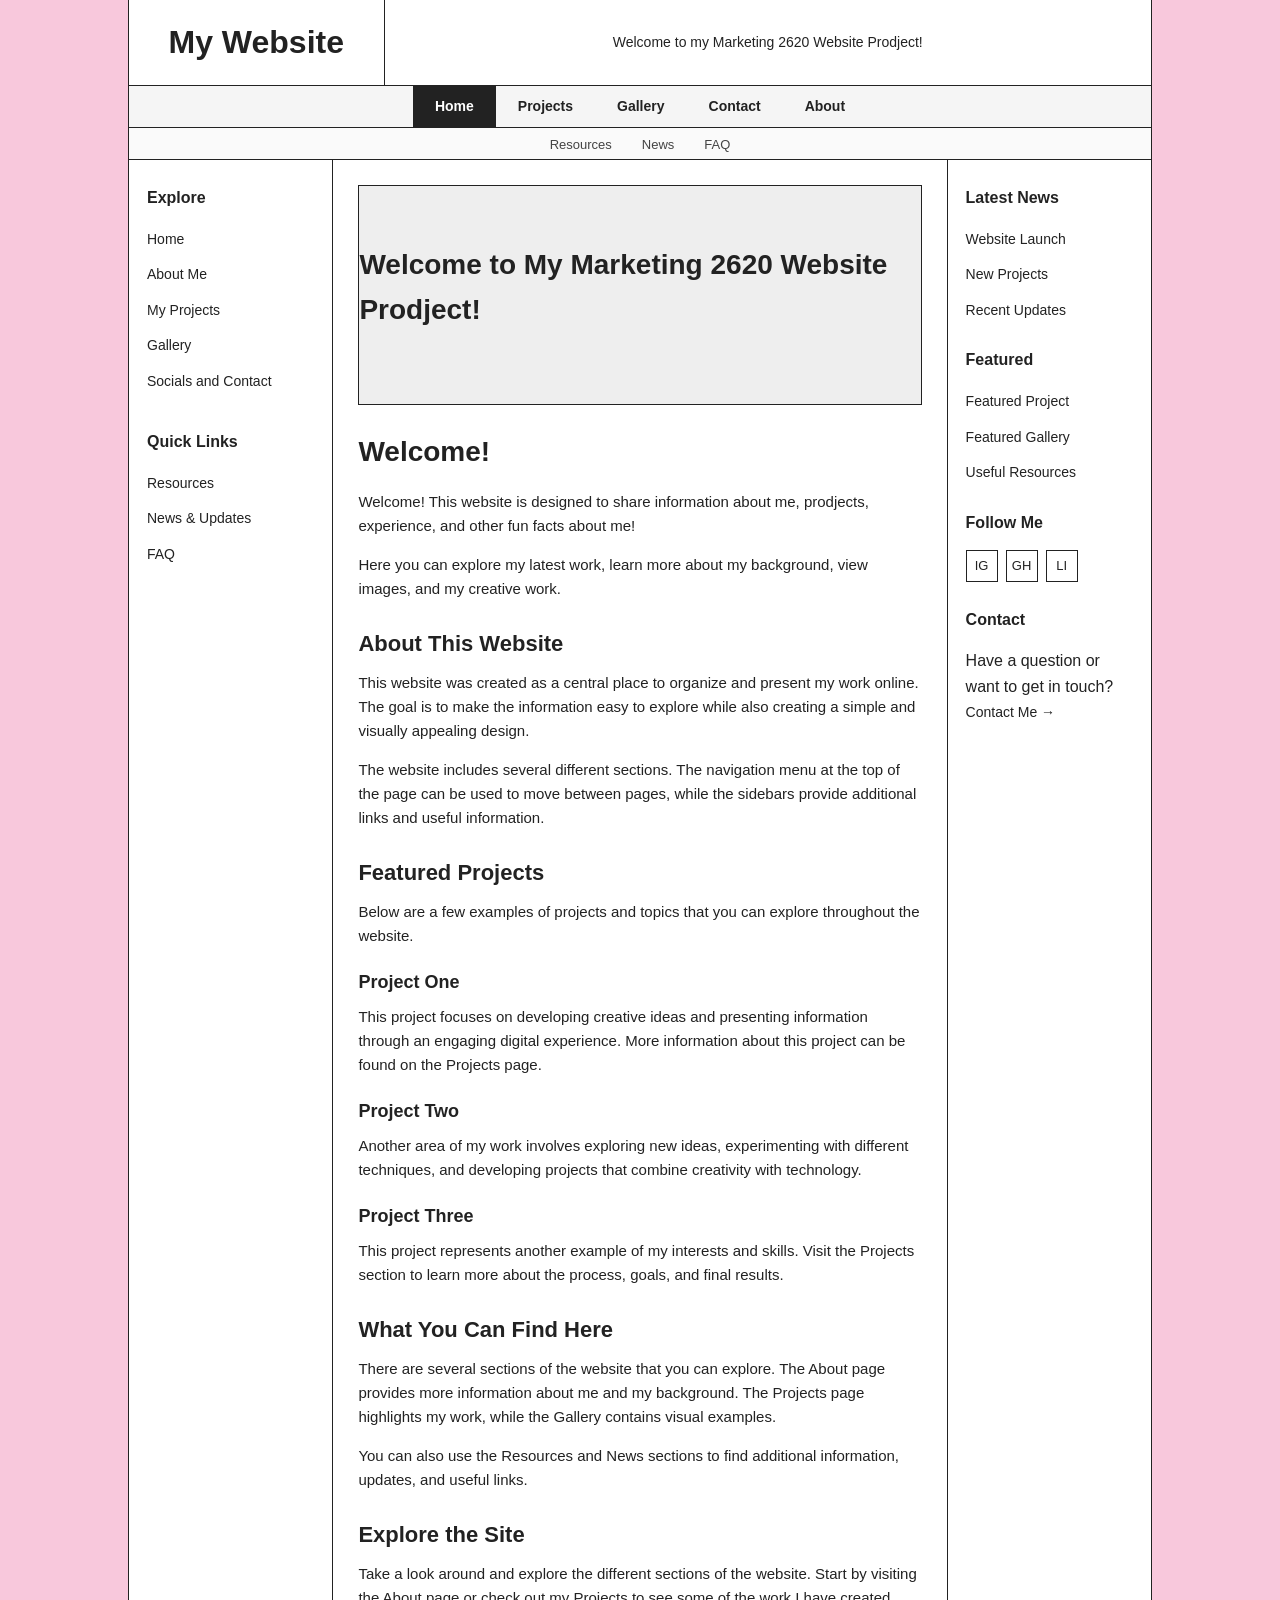
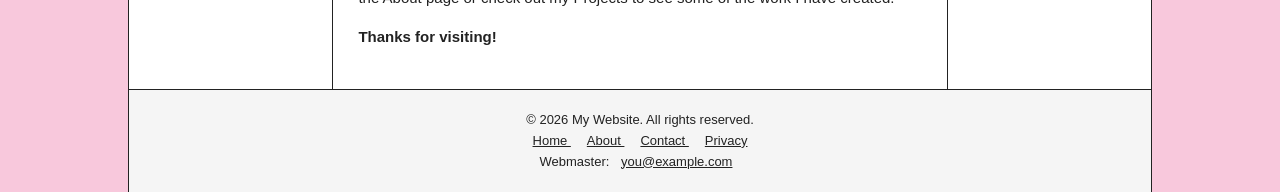
==== commit d61c7744: "Revise text for Marketing 2620 project Updated website content to reflect new project focus." ====
--- a/index.html
+++ b/index.html
@@ -6,7 +6,7 @@
 
     <meta name="viewport" content="width=device-width, initial-scale=1.0">
 
-    <title>Home | My Website</title>
+    <title>Welcome</title>
 
     <!-- Main CSS -->
     <link rel="stylesheet" href="style.css">
@@ -40,9 +40,7 @@
             <div class="header-info">
 
                 <p>
-                    Welcome to my personal website — a place to
-                    explore my work, projects, interests, and
-                    creative ideas.
+                    Welcome to my Marketing 2620 Website Prodject!
                 </p>
 
             </div>
@@ -103,7 +101,7 @@
 
                     <li>
                         <a href="contact.html">
-                            Contact
+                            Socials and Contact
                         </a>
                     </li>
 
@@ -153,7 +151,7 @@
                 <div class="hero">
 
                     <h1>
-                        Welcome to My Website
+                        Welcome to My Marketing 2620 Website Prodject!
                     </h1>
 
                 </div>
@@ -164,17 +162,14 @@
                 <h1>Welcome!</h1>
 
                 <p>
-                    Hello and welcome to my website. This site is
-                    designed to share information about me, my work,
-                    my interests, and the projects that I have
-                    created.
-                </p>
-
-                <p>
-                    Here you can explore my latest projects, learn
-                    more about my background, view images and
-                    creative work, and find different resources
-                    related to the topics I am interested in.
+                    Welcome! This website is
+                    designed to share information about me, prodjects, experience, and other fun facts about me!
+                </p>
+
+                <p>
+                    Here you can explore my latest work, learn
+                    more about my background, view images, and my
+                    creative work.
                 </p>
 
 
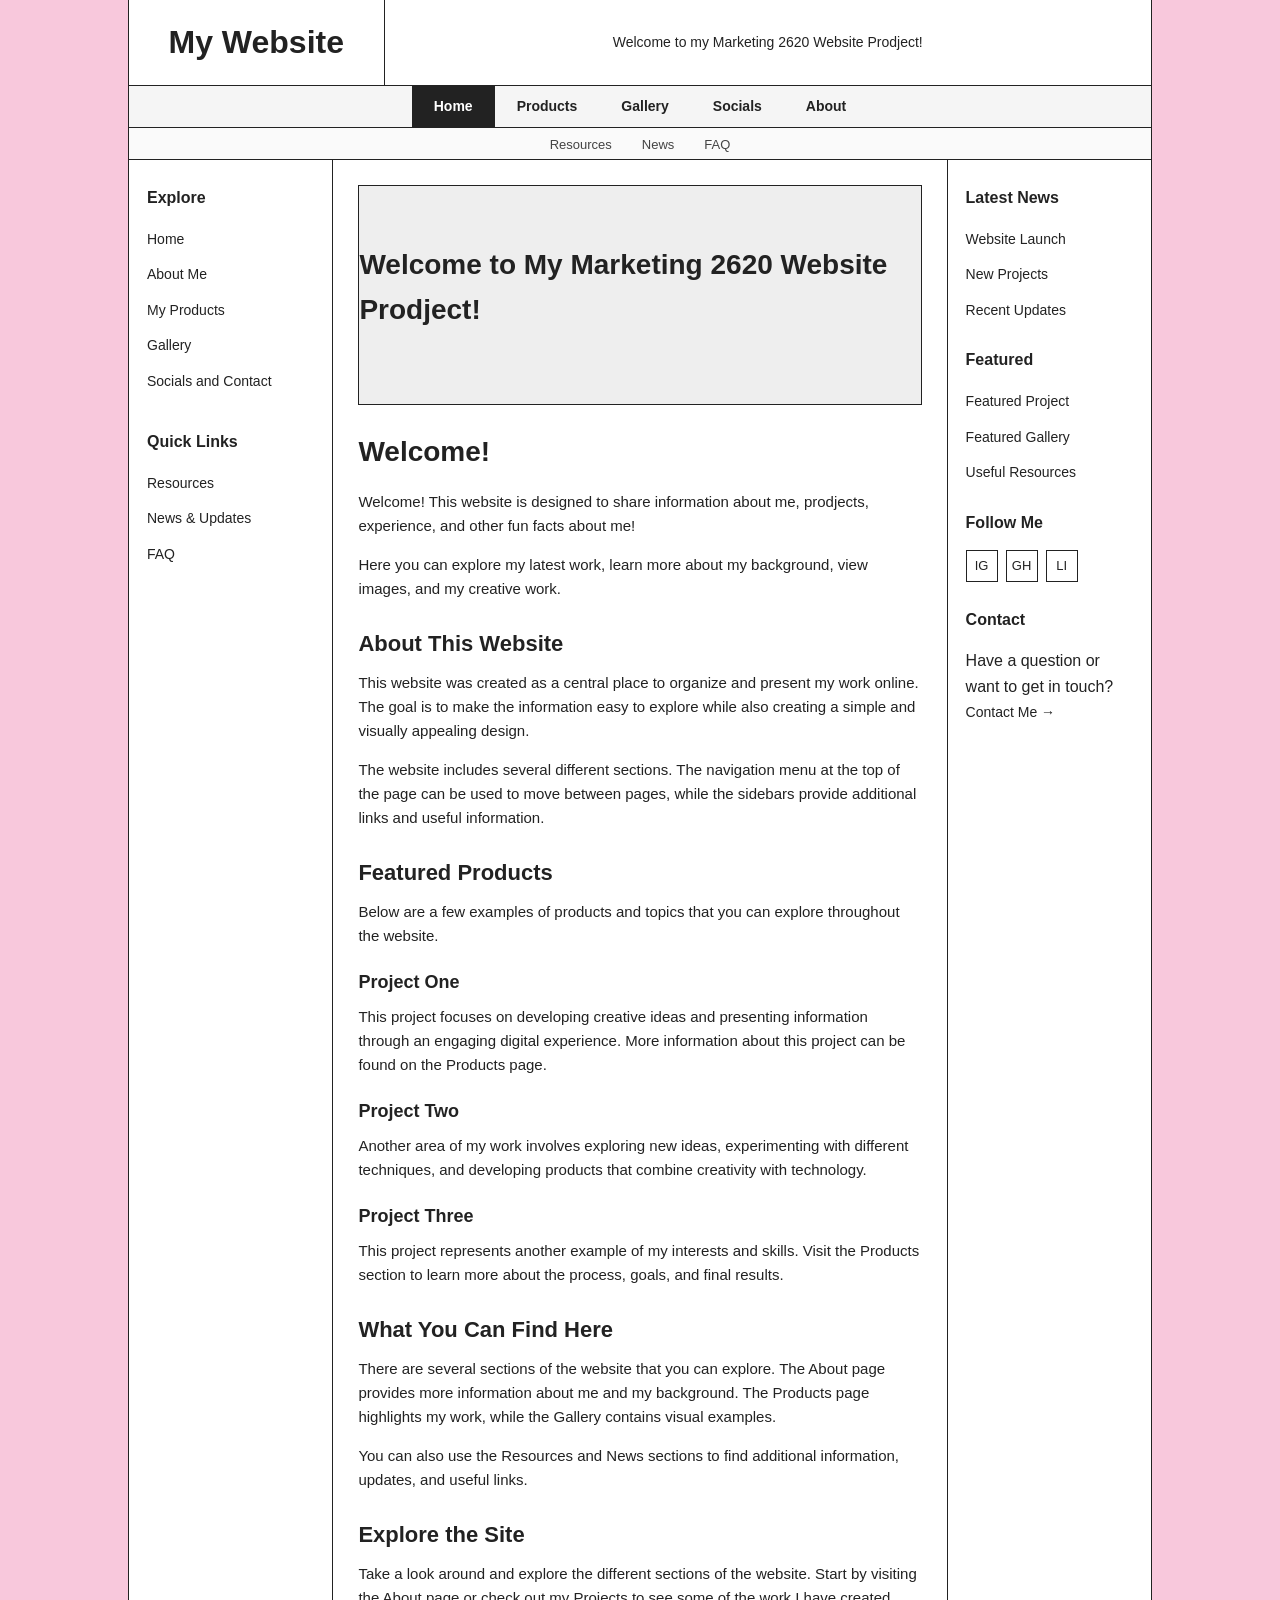
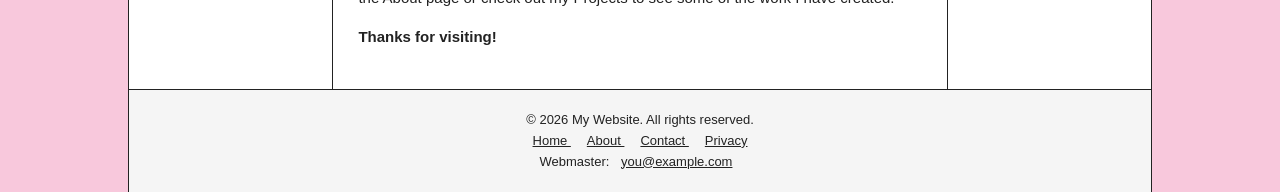
==== commit 49eae02d: "Change 'Projects' to 'Products' in index.html Updated references from 'Projects' to 'Products' throu" ====
--- a/index.html
+++ b/index.html
@@ -88,8 +88,8 @@
                     </li>
 
                     <li>
-                        <a href="projects.html">
-                            My Projects
+                        <a href="products.html">
+                            My Products
                         </a>
                     </li>
 
@@ -193,12 +193,12 @@
                 </p>
 
 
-                <!-- FEATURED PROJECTS -->
-
-                <h2>Featured Projects</h2>
-
-                <p>
-                    Below are a few examples of projects and topics
+                <!-- FEATURED PRODUCTS-->
+
+                <h2>Featured Products</h2>
+
+                <p>
+                    Below are a few examples of products and topics
                     that you can explore throughout the website.
                 </p>
 
@@ -209,7 +209,7 @@
                     This project focuses on developing creative ideas
                     and presenting information through an engaging
                     digital experience. More information about this
-                    project can be found on the Projects page.
+                    project can be found on the Products page.
                 </p>
 
 
@@ -218,7 +218,7 @@
                 <p>
                     Another area of my work involves exploring new
                     ideas, experimenting with different techniques,
-                    and developing projects that combine creativity
+                    and developing products that combine creativity
                     with technology.
                 </p>
 
@@ -227,7 +227,7 @@
 
                 <p>
                     This project represents another example of my
-                    interests and skills. Visit the Projects section
+                    interests and skills. Visit the Products section
                     to learn more about the process, goals, and final
                     results.
                 </p>
@@ -241,7 +241,7 @@
                     There are several sections of the website that
                     you can explore. The About page provides more
                     information about me and my background. The
-                    Projects page highlights my work, while the
+                    Products page highlights my work, while the
                     Gallery contains visual examples.
                 </p>
 
